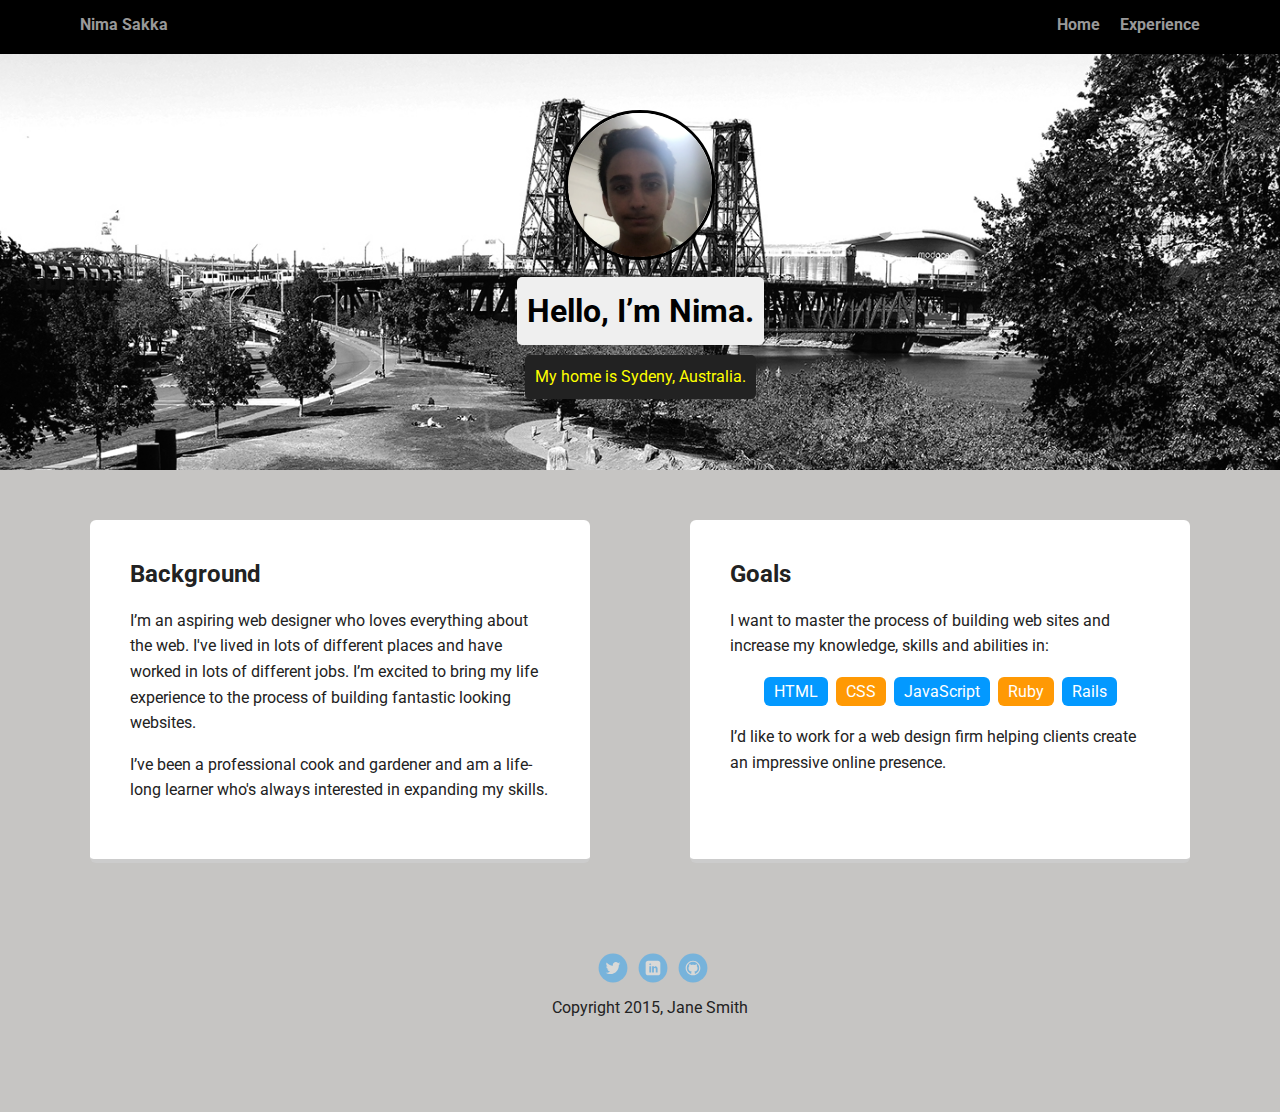
==== portfolio_update_v1/index.html @ 16c2cad0 "Added all the necessary  files" ====
<!doctype html>
<html lang="en">
<head>
  <meta charset="utf-8">
  <title>Nima Sakha's Profile</title>
  <meta name="viewport" content="width=device-width, initial-scale=1.0">
  <link rel="stylesheet" href="styles.css">
  <link href="https://fonts.googleapis.com/css?family=Muli%7CRoboto:400,300,500,700,900" rel="stylesheet"></head>
  <body>

    <div class="main-nav">
        <ul class="nav">
          <li class="name">Nima Sakka</li>
          <li><a href="#">Home</a></li>
          <li><a href="#">Experience</a></li>
        </ul>
    </div>

    <header>
      <img src="images/me.png" alt="Drawing of Nima Sakha" class="profile-image">
      <h1 class="tag name">Hello, I’m Nima.</h1>
      <p class="tag location">My home is Sydeny, Australia.</p>
    </header>

    <main class="flex">
      <div class="card">
        <h2>Background</h2>
        <p>I’m an aspiring web designer who loves everything about the web. I've lived in lots of different places and have worked in lots of different jobs. I’m excited to bring my life experience to the process of building fantastic looking websites.</p>
        <p>I’ve been a professional cook and gardener and am a life-long learner who's always interested in expanding my skills.</p>
      </div> 

      <div class="card">
        <h2>Goals</h2>
        <p>I want to master the process of building web sites and increase my knowledge, skills and abilities in:</p>
        <ul class="skills">
          <li>HTML</li>
          <li>CSS</li>
          <li>JavaScript</li>
          <li>Ruby</li>
          <li>Rails</li>
        </ul>
        <p>I’d like to work for a web design firm helping clients create an impressive online presence.</p>
      </div> 

    </main>
    <footer>
      <ul>
        <li><a href="#" class="social twitter">Twitter</a></li>
        <li><a href="#" class="social linkedin">LinkedIn</a></li>
        <li><a href="#" class="social github">Github</a></li>
      </ul>
      <p class="copyright">Copyright 2015, Jane Smith</p>
    </footer>
  </body>
  </html>
---- portfolio_update_v1/styles.css ----
/* Global Layout Set-up */
* { 
  box-sizing: border-box;
}
  
body {
  margin: 0;
  padding: 0;
  text-align: center;
  font-family: 'Roboto', sans-serif;
  color: #222;
  background: #c6c5c3;
}
/* Link Styles */

a {
  text-decoration: none;
  color: #999;
}
a:hover {
  color: #6633ff;
}

/* Section Styles */

.main-nav {
  width: 100%;
  background: black;
  min-height: 30px;
  padding: 10px;
  position: fixed;
  text-align: center;
}
.nav {
  display: flex;
  justify-content: space-around;
  font-weight: 700;
  list-style-type: none;
  margin: 0 auto;
  padding: 0;
}

.nav .name {
    display: block;
    margin-right: auto;
    color: #999;
}
.nav li {
  padding: 5px 10px 10px 10px;
}
.nav a {
  transition: all .5s;
}
.nav a:hover {
  color: white
}

header {
  text-align: center;
  background: url('images/portland.jpg') no-repeat top center ;
  background-size: cover;
  overflow: hidden;
  padding-top: 60px;
}
header {
  line-height: 1.5;
}
header .profile-image {
  margin-top: 50px;
  width: 150px;
  height: 150px;
  border-radius: 50%;
  border: 3px solid rgb(0, 0, 0);
  transition: all 1s;
}
header .profile-image:hover {
  transform: scale(1.2) rotate(720deg);
}
.tag {
  background-color: #efefef;
  color: black;
  padding: 10px;
  border-radius: 5px;
  display: table;
  margin: 10px auto;
} 
.location {
  background-color: #222;
  color: yellow;
}
.card {
  margin: 30px;
  padding: 20px 40px 40px;
  max-width: 500px;
  text-align: left;
  background: #fff;
  border-bottom: 4px solid #ccc;
  border-radius: 6px;
  transition: all .5s;
}
.card:hover {
  border-color: #ff99ff;
}

ul.skills {
  padding: 0;
  text-align: center;
}

.skills li {
  border-radius: 6px;
  display: inline-block;
  background: #ff9904;
  color: white;
  padding: 5px 10px;
  margin: 2px;
}

.skills li:nth-child(odd) {
  background: #0399ff;
}

footer {
  width: 100%;
  min-height: 30px;
  padding: 20px 0 40px 20px;
}

footer .copyright {
  top: -8px;
  font-size: .75em;
}

footer ul {
  list-style-type: none;
  margin: 0;
  padding: 0;
}

footer ul li {
  display: inline-block;
}

a.social {
  display: inline-block;
  text-indent: -9999px;
  margin-left: 5px;
  width: 30px;
  height: 30px;
  background-size: 30px 30px;
  opacity: .4;
  transition: all .5s;
}
a.twitter {
  background-image: url(images/twitter.svg);
}
a.linkedin {
  background-image: url(images/linkedin.svg);
}
a.github {
  background-image: url(images/github.svg);
}
a.social:hover {
  opacity: 1;
}
.clearfix {
  clear: both;
}

/* Styles for larger screens */
@media screen and (min-width: 720px) {
  
  .flex {
      display: -ms-flexbox;      /* TWEENER - IE 10 */
      display: flex; 
      max-width: 1200px;
      -ms-flex-pack: distribute;
      justify-content: space-around;
      margin: 0 auto;
  }

  header {
    min-height: 470px;
  }

  .nav {
    max-width: 1200px;
    padding: 0 30px;
  }


  main {
    padding-top: 20px;
  }

  main p {
    line-height: 1.6em;
  }

  footer {
    font-size: 1.3em;
    max-width: 1200px;
    margin: 40px auto;
  }

}
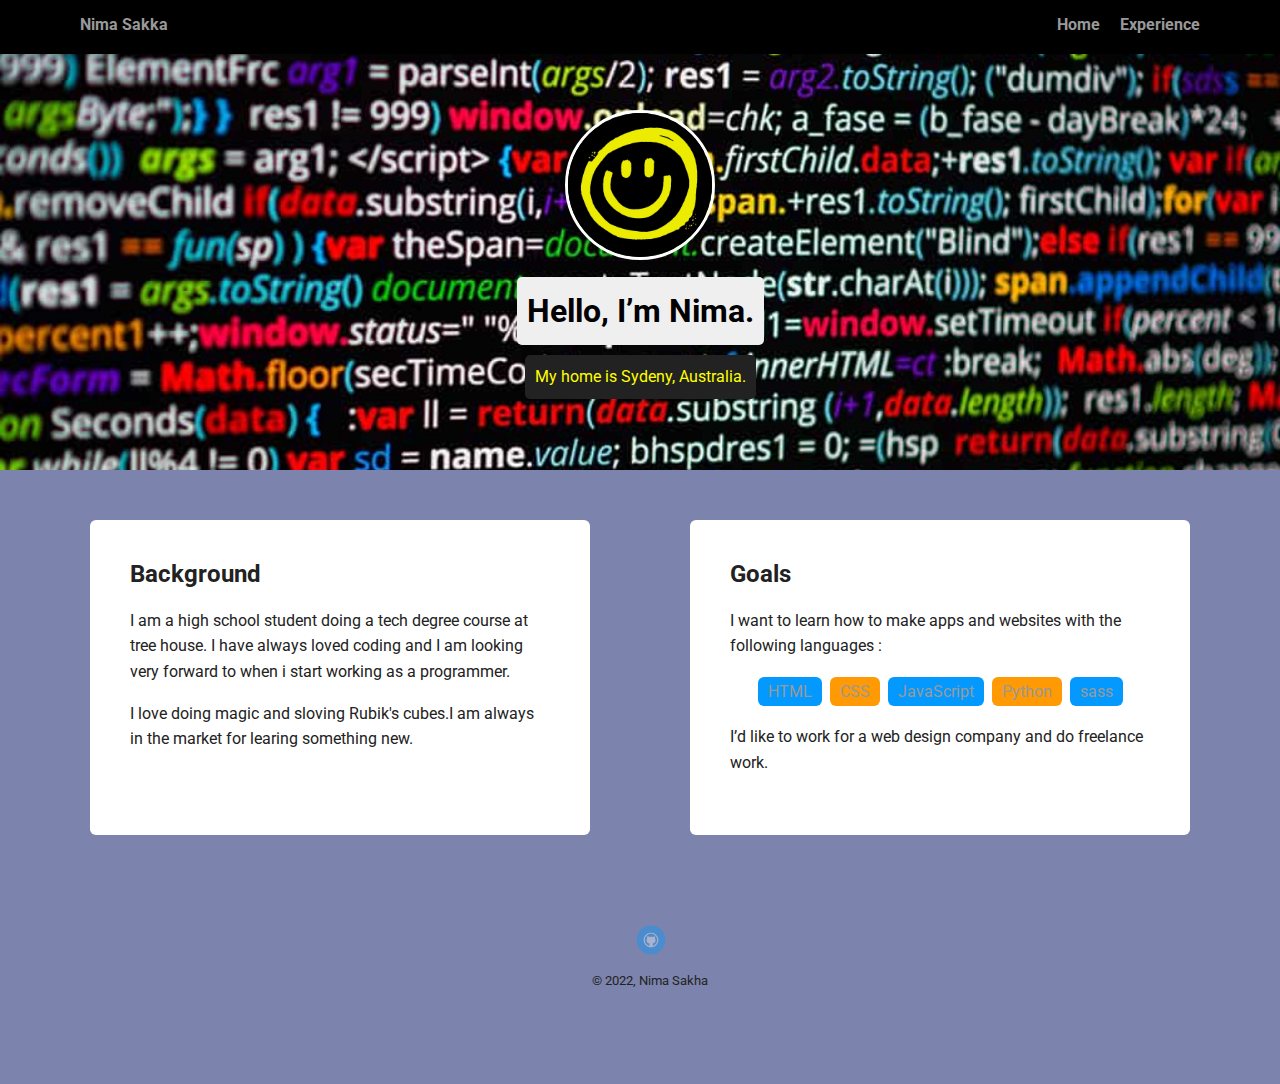
==== commit 0291120a: "update" ====
--- a/portfolio_update_v1/index.html
+++ b/portfolio_update_v1/index.html
@@ -11,13 +11,13 @@
     <div class="main-nav">
         <ul class="nav">
           <li class="name">Nima Sakka</li>
-          <li><a href="#">Home</a></li>
-          <li><a href="#">Experience</a></li>
+          <li><a href="index.html">Home</a></li>
+          <li><a href="Expirience.html">Experience</a></li>
         </ul>
     </div>
 
     <header>
-      <img src="images/me.png" alt="Drawing of Nima Sakha" class="profile-image">
+      <img src="images/pfp.jpg" alt="Drawing of Nima Sakha" class="profile-image">
       <h1 class="tag name">Hello, I’m Nima.</h1>
       <p class="tag location">My home is Sydeny, Australia.</p>
     </header>
@@ -25,31 +25,31 @@
     <main class="flex">
       <div class="card">
         <h2>Background</h2>
-        <p>I’m an aspiring web designer who loves everything about the web. I've lived in lots of different places and have worked in lots of different jobs. I’m excited to bring my life experience to the process of building fantastic looking websites.</p>
-        <p>I’ve been a professional cook and gardener and am a life-long learner who's always interested in expanding my skills.</p>
+        <p>I am a high school student doing a tech degree course at tree house. 
+            I have always loved coding and I am looking very forward to when i start working as a programmer. </p>
+        <p>I love doing magic and sloving Rubik's cubes.I am always in the market for learing something new.</p>
       </div> 
 
       <div class="card">
         <h2>Goals</h2>
-        <p>I want to master the process of building web sites and increase my knowledge, skills and abilities in:</p>
+        <p>I want to learn how to make apps and websites with the following languages :</p>
         <ul class="skills">
-          <li>HTML</li>
-          <li>CSS</li>
-          <li>JavaScript</li>
-          <li>Ruby</li>
-          <li>Rails</li>
+          <li class="tag html"><a href="https://developer.mozilla.org/en-US/docs/Web/HTML" target="blank"> HTML</a></li>
+          <li class="tag css"><a href="https://developer.mozilla.org/en-US/docs/Web/CSS" target="blank"> CSS</a></li>
+          <li class="tag js"><a href="https://developer.mozilla.org/en-US/docs/Web/JavaScript" target="blank">JavaScript</a></li>
+          <li class="tag py"><a href="https://developer.mozilla.org/en-US/docs/Glossary/Python" target="blank">Python</a></li>
+          <li class="tag xc"><a href="https://developer.mozilla.org/en-US/docs/Web/CSS" target="blank"> sass</a></li>
         </ul>
-        <p>I’d like to work for a web design firm helping clients create an impressive online presence.</p>
+        <p>I’d like to work for a web design company and do freelance work.</p>
       </div> 
 
     </main>
     <footer>
       <ul>
-        <li><a href="#" class="social twitter">Twitter</a></li>
-        <li><a href="#" class="social linkedin">LinkedIn</a></li>
-        <li><a href="#" class="social github">Github</a></li>
+        <li><a href="https://github.com/NimaSakha" class="social github" target="blank">Github</a></li>
       </ul>
-      <p class="copyright">Copyright 2015, Jane Smith</p>
+      <p class="copyright"><small>&copy; 2022, Nima Sakha</small></p>
     </footer>
+    
   </body>
-  </html>
+  </html>  
--- a/portfolio_update_v1/styles.css
+++ b/portfolio_update_v1/styles.css
@@ -9,16 +9,16 @@
   text-align: center;
   font-family: 'Roboto', sans-serif;
   color: #222;
-  background: #c6c5c3;
+  background: #7c84ae;
 }
 /* Link Styles */
 
-a {
+ a {
   text-decoration: none;
   color: #999;
 }
 a:hover {
-  color: #6633ff;
+  color: #7093eb;
 }
 
 /* Section Styles */
@@ -57,7 +57,7 @@
 
 header {
   text-align: center;
-  background: url('images/portland.jpg') no-repeat top center ;
+  background: url('images/code.jpg') no-repeat top center ;
   background-size: cover;
   overflow: hidden;
   padding-top: 60px;
@@ -70,7 +70,7 @@
   width: 150px;
   height: 150px;
   border-radius: 50%;
-  border: 3px solid rgb(0, 0, 0);
+  border: 3px solid rgb(255, 255, 255);
   transition: all 1s;
 }
 header .profile-image:hover {
@@ -94,12 +94,13 @@
   max-width: 500px;
   text-align: left;
   background: #fff;
-  border-bottom: 4px solid #ccc;
+  border-bottom: 4px solid #ffffff;
   border-radius: 6px;
   transition: all .5s;
 }
 .card:hover {
-  border-color: #ff99ff;
+  border-color: #b3b3b2;
+  background: #dad9d8;
 }
 
 ul.skills {
@@ -119,6 +120,21 @@
 .skills li:nth-child(odd) {
   background: #0399ff;
 }
+.html:hover{
+  transform: scale(1.2);
+}
+.css:hover{
+  transform: scale(1.2);
+}
+.js:hover{
+  transform: scale(1.2);
+}
+.py:hover{
+  transform: scale(1.2);
+}
+.xc:hover{
+  transform: scale(1.2);
+}
 
 footer {
   width: 100%;
@@ -144,18 +160,12 @@
 a.social {
   display: inline-block;
   text-indent: -9999px;
-  margin-left: 5px;
+  margin-left: 1px;
   width: 30px;
   height: 30px;
   background-size: 30px 30px;
   opacity: .4;
   transition: all .5s;
-}
-a.twitter {
-  background-image: url(images/twitter.svg);
-}
-a.linkedin {
-  background-image: url(images/linkedin.svg);
 }
 a.github {
   background-image: url(images/github.svg);
@@ -203,5 +213,10 @@
     margin: 40px auto;
   }
 
-}
-
+
+}
+/* experience.html */
+.main{
+
+}
+
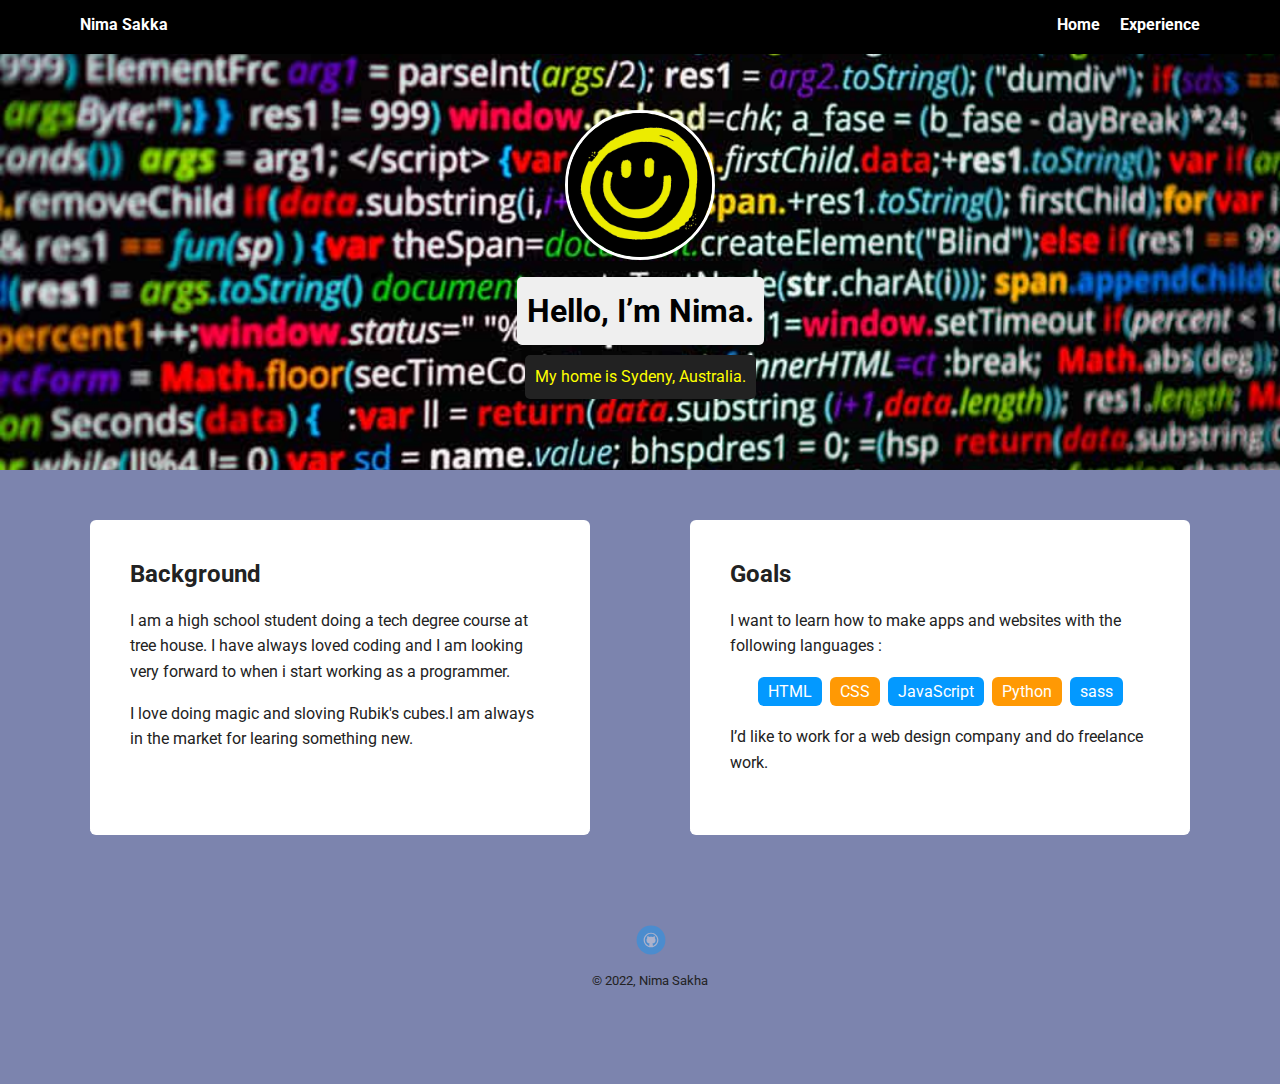
==== commit 413b6c4d: "code update" ====
--- a/portfolio_update_v1/index.html
+++ b/portfolio_update_v1/index.html
@@ -10,7 +10,7 @@
 
     <div class="main-nav">
         <ul class="nav">
-          <li class="name">Nima Sakka</li>
+          <li class="name"><a href="About.html"> Nima Sakka</a></li>
           <li><a href="index.html">Home</a></li>
           <li><a href="Expirience.html">Experience</a></li>
         </ul>
--- a/portfolio_update_v1/styles.css
+++ b/portfolio_update_v1/styles.css
@@ -2,7 +2,9 @@
 * { 
   box-sizing: border-box;
 }
-  
+ a{
+   color: white;
+ } 
 body {
   margin: 0;
   padding: 0;
@@ -17,9 +19,7 @@
   text-decoration: none;
   color: #999;
 }
-a:hover {
-  color: #7093eb;
-}
+
 
 /* Section Styles */
 
@@ -216,7 +216,64 @@
 
 }
 /* experience.html */
-.main{
-
-}
-
+.tittle{
+  margin-top: 40px;
+  background-color: #7c84ae;
+}
+
+.skills2 li {
+  border-radius: 6px;
+  display: inline-block;
+  background: #ff9904;
+  color: white;
+  padding: 10px 20px;
+  margin: 20px;
+}
+.skills2 li:nth-child(odd) {
+  background: #0399ff;
+}
+.skills2 :hover{
+  transform: scale(1.5);
+}
+.text {
+  margin: auto;
+  margin-top: 50px;
+  padding: 10px 40px 40px;
+  text-align: center;
+  background: #fff;
+  border-bottom: 4px solid #ffffff;
+  border-radius: 6px;
+  transition: all .5s;
+}
+ .textTittle{
+  text-align: center;
+}
+.qualifications li{
+  border-radius: 6px;
+  display: inline-block;
+  background: #ff9904;
+  color: white;
+  padding: 10px 20px;
+  margin: 20px;
+}
+.qualifications li:nth-child(even) {
+  background: #0399ff;
+}
+a{
+  color: white;
+}
+.qualifications :hover{
+  transform: scale(1.5);
+}
+.img_about{
+  margin-top: 175px;
+  margin-right: 1500px;
+  border-radius: 125px;
+  border: 5px solid black;
+  }
+
+
+
+
+
+
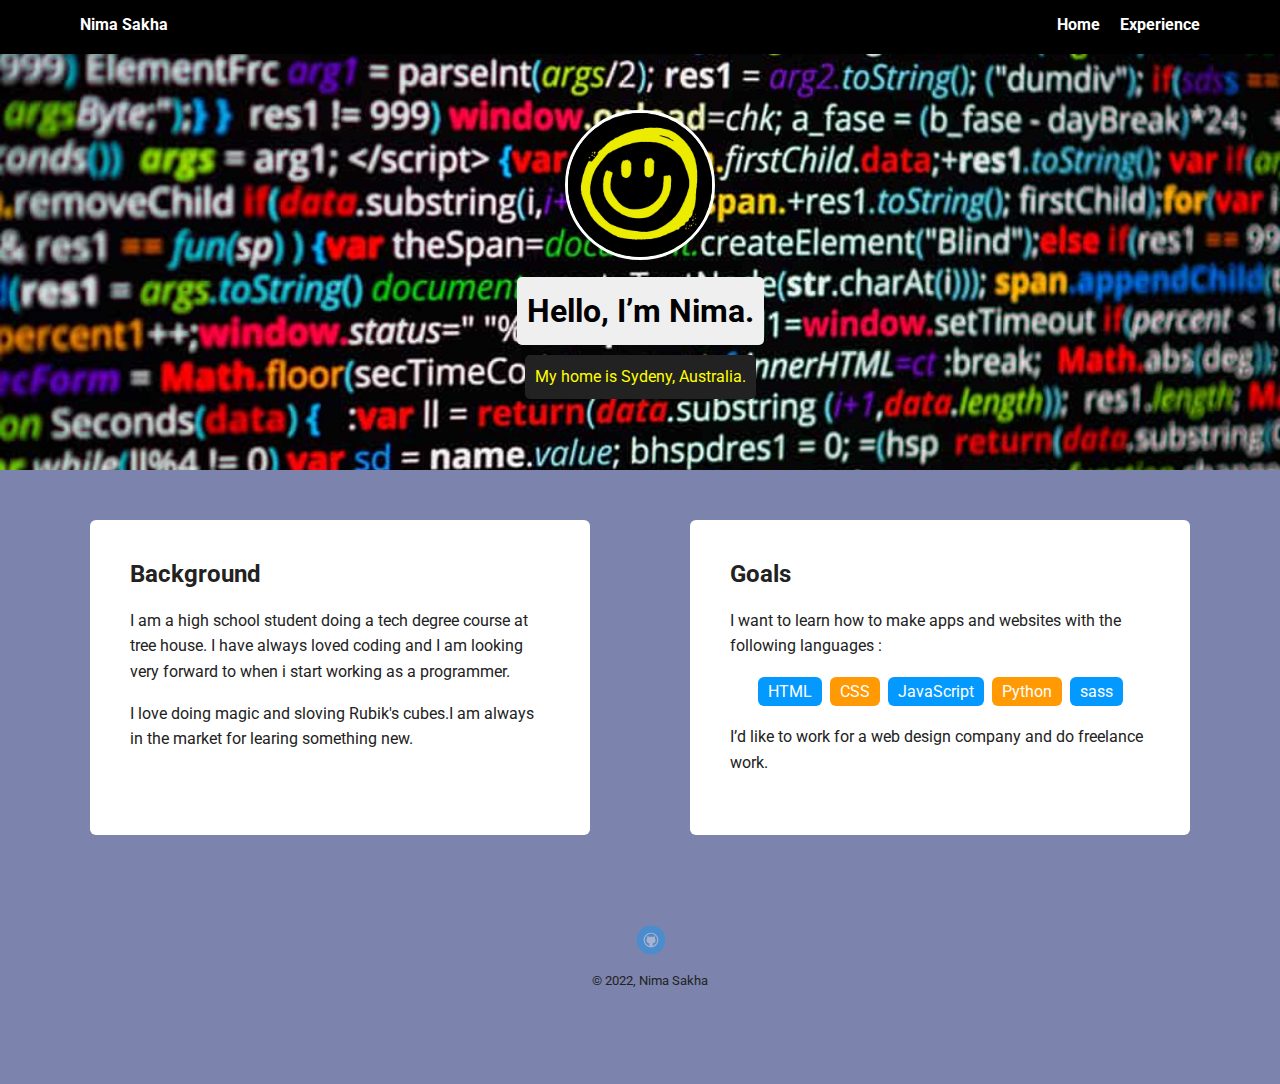
==== commit 02aa3fa7: "code update" ====
--- a/portfolio_update_v1/index.html
+++ b/portfolio_update_v1/index.html
@@ -10,7 +10,7 @@
 
     <div class="main-nav">
         <ul class="nav">
-          <li class="name"><a href="About.html"> Nima Sakka</a></li>
+          <li class="name"><a href="About.html"> Nima Sakha</a></li>
           <li><a href="index.html">Home</a></li>
           <li><a href="Expirience.html">Experience</a></li>
         </ul>
--- a/portfolio_update_v1/styles.css
+++ b/portfolio_update_v1/styles.css
@@ -266,14 +266,18 @@
   transform: scale(1.5);
 }
 .img_about{
-  margin-top: 175px;
-  margin-right: 1500px;
-  border-radius: 125px;
-  border: 5px solid black;
-  }
-
-
-
-
-
-
+  margin-top: 100px;
+  margin-right: 1024px;
+  border-radius: 50px;
+  border: 3px solid black;
+  }
+  .about-main{
+
+}
+ 
+
+
+
+
+
+
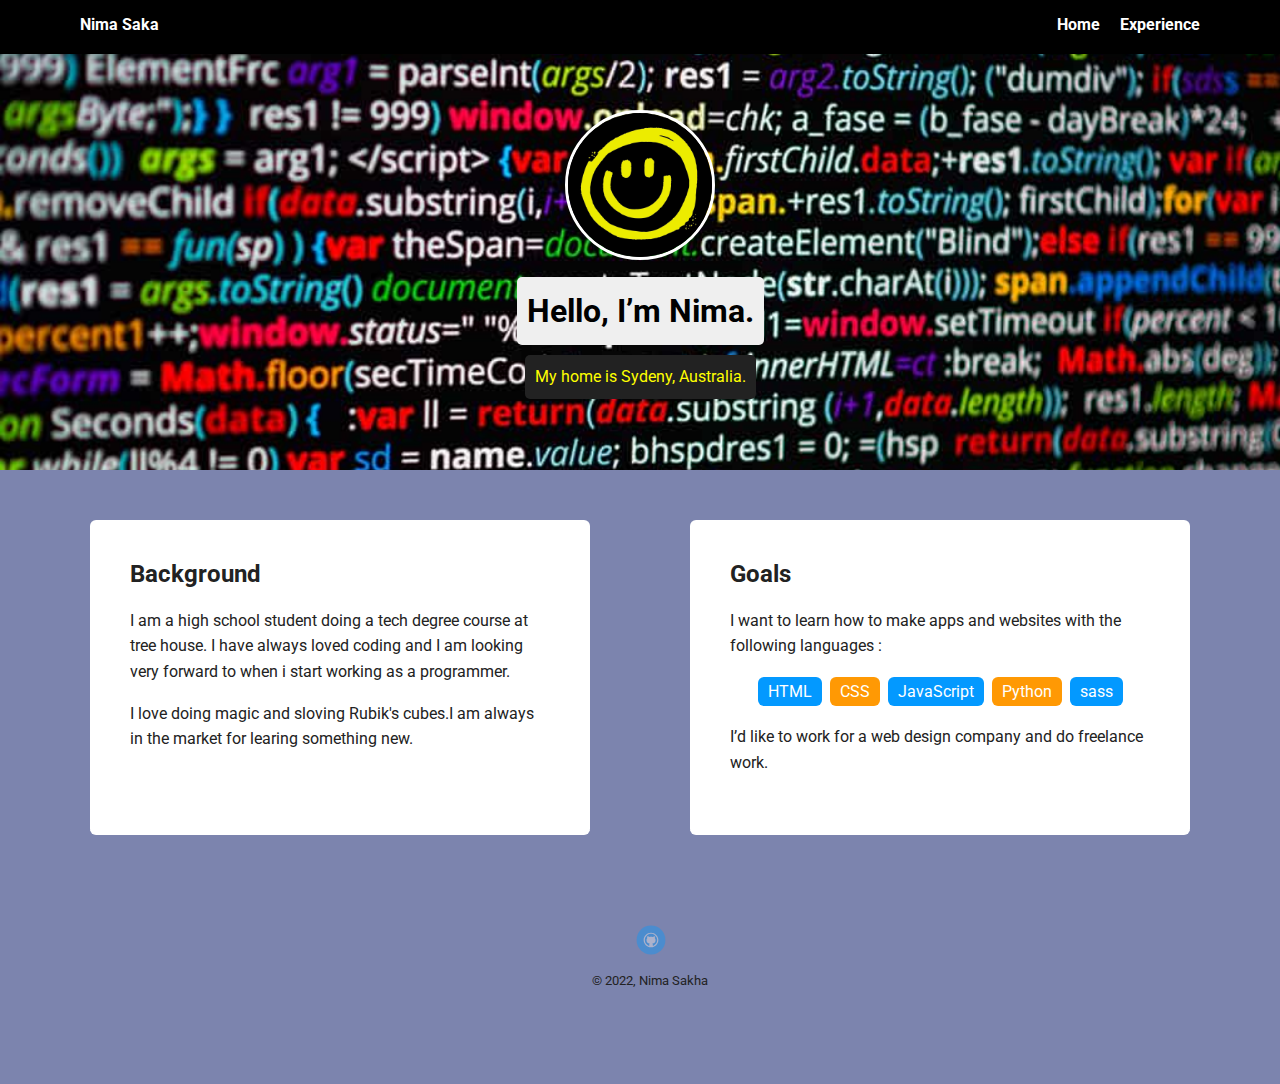
==== commit bbd05725: "update" ====
--- a/portfolio_update_v1/index.html
+++ b/portfolio_update_v1/index.html
@@ -10,7 +10,7 @@
 
     <div class="main-nav">
         <ul class="nav">
-          <li class="name"><a href="About.html"> Nima Sakha</a></li>
+          <li class="name"><a href="About.html"> Nima Saka</a></li>
           <li><a href="index.html">Home</a></li>
           <li><a href="Expirience.html">Experience</a></li>
         </ul>
--- a/portfolio_update_v1/styles.css
+++ b/portfolio_update_v1/styles.css
@@ -267,17 +267,8 @@
 }
 .img_about{
   margin-top: 100px;
-  margin-right: 1024px;
+  margin-right: 1500px;
   border-radius: 50px;
   border: 3px solid black;
   }
-  .about-main{
-
-}
- 
-
-
-
-
-
-
+
